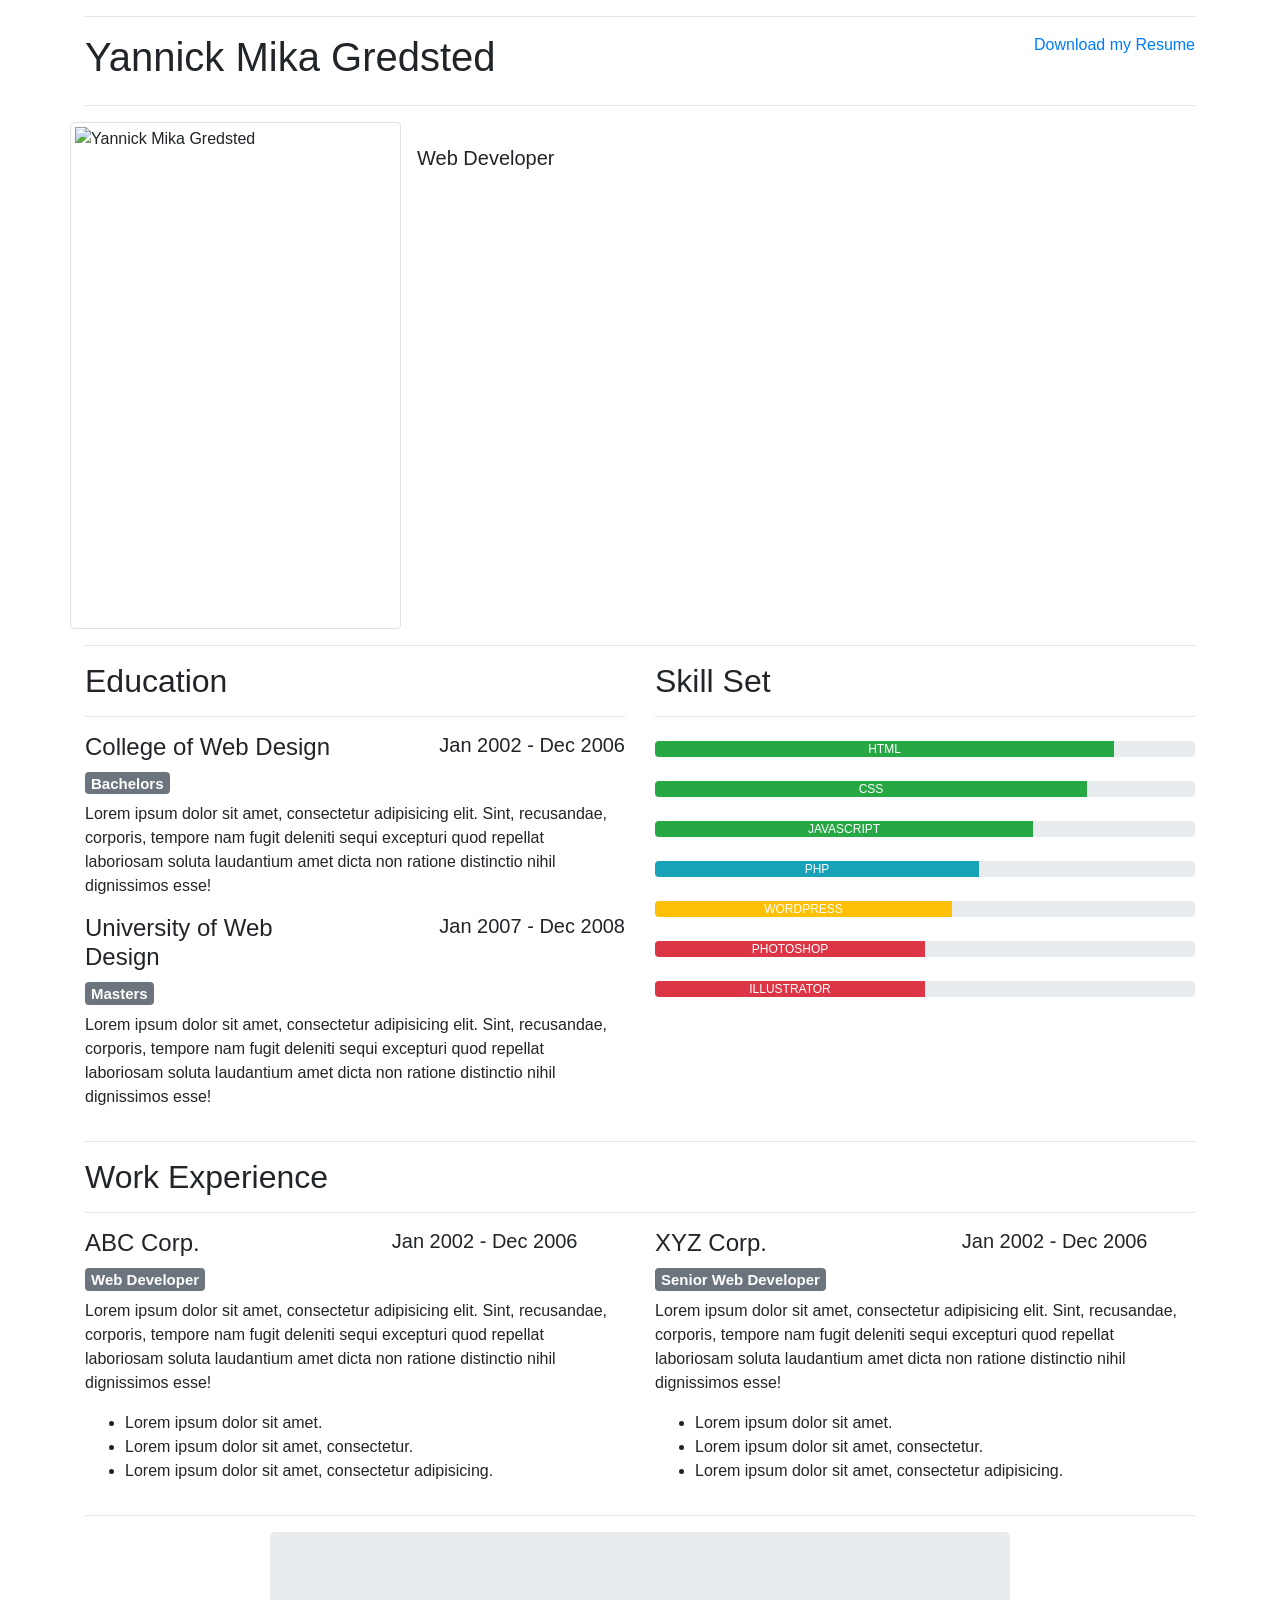
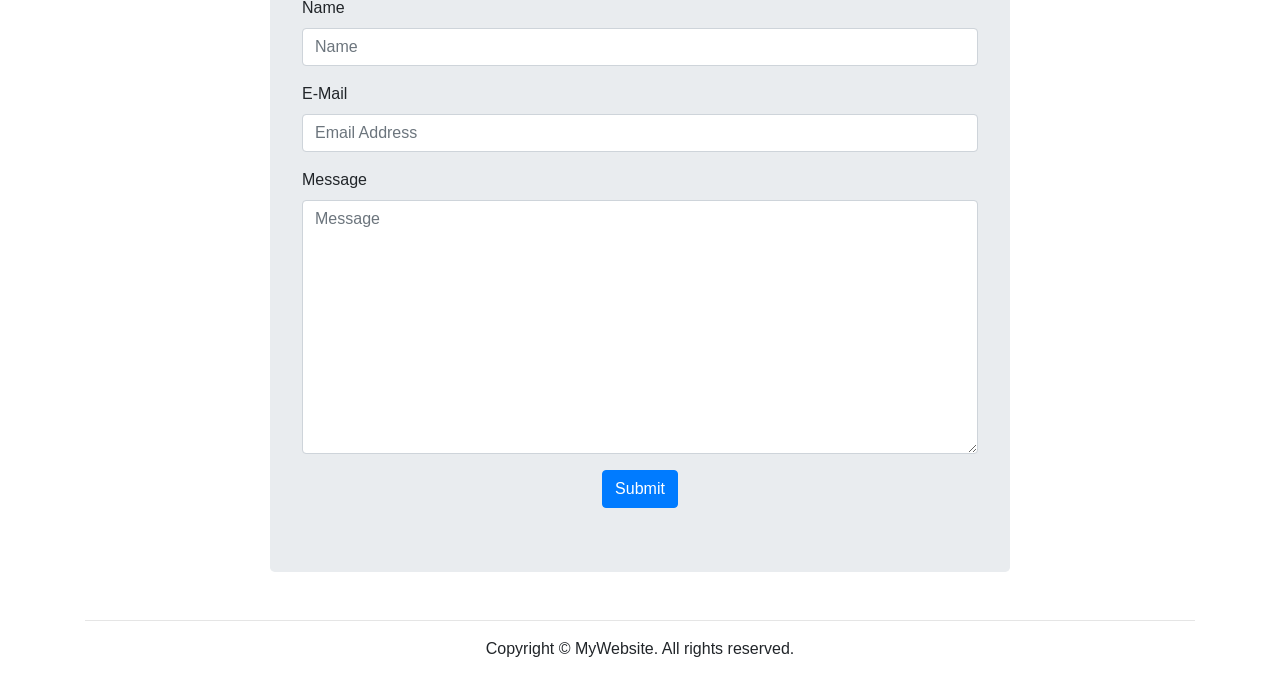
==== Untitled-2.html @ febb3f25 "frist upload" ====
<!DOCTYPE html>
<html lang="en">
  <head>
    <meta charset="utf-8">
    <meta http-equiv="X-UA-Compatible" content="IE=edge">
    <meta name="viewport" content="width=device-width, initial-scale=1">
    <title>Yannick Gredsted CV</title>
    <!-- Bootstrap -->
    <link href="css/bootstrap-4.4.1.css" rel="stylesheet">
  </head>
  <body>
  <div class="container">
      <hr>
      <div class="row">
        <div class="col-6">
          <h1>Yannick Mika Gredsted</h1>
        </div>
        <div class="col-6">
          <p class="text-right"><a href="">Download my Resume</a></p>
        </div>
      </div>
      <hr>
      <div class="row">
        <div class="align-items-md-center"> </div>
        <div class="media"> <img src="Yannick Mika Gredsted (Small).png" alt="Yannick Mika Gredsted" width="331" height="512" class="mr-3 img-thumbnail">
<div class="media-body">
        <div class="media-body">&nbsp;</div>
        <h5 class="mt-0">Web Developer</h5>
            <span style="color: #FFFFFF">Cras sit amet nibh libero, in gravida nulla. Nulla vel metus scelerisque ante sollicitudin. Cras purus odio, vestibulum in vulputate at, tempus viverra turpis. Fusce condimentum nunc ac nisi vulputate fringilla. Donec lacinia congue felis in faucibus.</span></div>
        </div>
</div>
      <hr>
      <div class="row">
        <div class="col-md-6 col-sm-12">
          <h2>Education</h2>
          <hr>
          <div class="row">
            <div class="col-6">
              <h4>College of Web Design</h4>
            </div>
            <div class="col-6">
              <h5 class="text-right"><span aria-hidden="true"></span> Jan 2002 - Dec 2006</h5>
            </div>
          </div>
          <h5><span class="badge badge-secondary">Bachelors</span></h5>
          <p>Lorem ipsum dolor sit amet, consectetur adipisicing elit. Sint, recusandae, corporis, tempore nam fugit deleniti sequi excepturi quod repellat laboriosam soluta laudantium amet dicta non ratione distinctio nihil dignissimos esse!</p>
          <div class="row">
            <div class="col-6">
              <h4>University of Web Design</h4>
            </div>
            <div class="col-6">
              <h5 class="text-right"><span aria-hidden="true"></span> Jan 2007 - Dec 2008</h5>
            </div>
          </div>
          <h5><span class="badge badge-secondary">Masters</span></h5>
          <p>Lorem ipsum dolor sit amet, consectetur adipisicing elit. Sint, recusandae, corporis, tempore nam fugit deleniti sequi excepturi quod repellat laboriosam soluta laudantium amet dicta non ratione distinctio nihil dignissimos esse!</p>
        </div>
        <div class="col-md-6 col-sm-12">
          <h2>Skill Set</h2>
          <hr>
          <div class="progress mt-4">
            <div class="progress-bar bg-success" role="progressbar" aria-valuenow="85" aria-valuemin="0" aria-valuemax="100" style="width: 85%"> HTML</div>
          </div>
          <div class="progress mt-4">
            <div class="progress-bar bg-success" role="progressbar" aria-valuenow="80" aria-valuemin="0" aria-valuemax="100" style="width: 80%"> CSS</div>
          </div>
          <div class="progress mt-4">
            <div class="progress-bar bg-success" role="progressbar" aria-valuenow="70" aria-valuemin="0" aria-valuemax="100" style="width: 70%"> JAVASCRIPT</div>
          </div>
          <div class="progress mt-4">
            <div class="progress-bar bg-info" role="progressbar" aria-valuenow="60" aria-valuemin="0" aria-valuemax="100" style="width: 60%"> PHP</div>
          </div>
          <div class="progress mt-4">
            <div class="progress-bar bg-warning" role="progressbar" aria-valuenow="55" aria-valuemin="0" aria-valuemax="100" style="width: 55%"> WORDPRESS</div>
          </div>
          <div class="progress mt-4">
            <div class="progress-bar bg-danger" role="progressbar" aria-valuenow="50" aria-valuemin="0" aria-valuemax="100" style="width: 50%"> PHOTOSHOP</div>
          </div>
          <div class="progress mt-4">
            <div class="progress-bar bg-danger" role="progressbar" aria-valuenow="50" aria-valuemin="0" aria-valuemax="100" style="width: 50%"> ILLUSTRATOR</div>
          </div>
        </div>
      </div>
      <hr>
      <h2>Work Experience</h2>
      <hr>
      <div class="row">
        <div class="col-md-6 col-sm-12">
          <div class="row">
            <div class="col-5">
              <h4>ABC Corp.</h4>
            </div>
            <div class="col-6">
              <h5 class="text-right"><span aria-hidden="true"></span> Jan 2002 - Dec 2006</h5>
            </div>
          </div>
          <h5><span class="badge badge-secondary">Web Developer</span></h5>
          <p>Lorem ipsum dolor sit amet, consectetur adipisicing elit. Sint, recusandae, corporis, tempore nam fugit deleniti sequi excepturi quod repellat laboriosam soluta laudantium amet dicta non ratione distinctio nihil dignissimos esse!</p>
          <ul>
            <li>Lorem ipsum dolor sit amet.</li>
            <li>Lorem ipsum dolor sit amet, consectetur.</li>
            <li>Lorem ipsum dolor sit amet, consectetur adipisicing.</li>
          </ul>
        </div>
        <div class="col-md-6 col-sm-12">
          <div class="row">
            <div class="col-5">
              <h4>XYZ Corp.</h4>
            </div>
            <div class="col-6">
              <h5 class="text-right"><span aria-hidden="true"></span> Jan 2002 - Dec 2006</h5>
            </div>
          </div>
          <h5><span class="badge badge-secondary">Senior Web Developer</span></h5>
          <p>Lorem ipsum dolor sit amet, consectetur adipisicing elit. Sint, recusandae, corporis, tempore nam fugit deleniti sequi excepturi quod repellat laboriosam soluta laudantium amet dicta non ratione distinctio nihil dignissimos esse!</p>
          <ul>
            <li>Lorem ipsum dolor sit amet.</li>
            <li>Lorem ipsum dolor sit amet, consectetur.</li>
            <li>Lorem ipsum dolor sit amet, consectetur adipisicing.</li>
          </ul>
        </div>
      </div>
<hr>
      <div class="container">
        <div class="row justify-content-center">
          <div class="col-lg-8  col-12 jumbotron">
            <form>
              <div class="form-group">
                <label for="name">Name</label>
                <input type="text" class="form-control" id="name" name="name" placeholder="Name">
              </div>
              <div class="form-group">
                <label for="email">E-Mail</label>
                <input type="email" class="form-control" id="email" name="email" placeholder="Email Address" aria-describedby="emailHelp">
                <span id="emailHelp" class="form-text text-muted" style="display: none;">Please enter a valid e-mail address.</span>
              </div>
              <div class="form-group">
                <label for="message">Message</label>
                <textarea rows="10" cols="100" class="form-control" id="message" name="message" placeholder="Message" aria-describedby="messageHelp"></textarea>
                <span id="messageHelp" class="form-text text-muted" style="display: none;">Please enter a message.</span>
              </div>
              <div class="text-center">
                <button type="submit" class="btn btn-primary">Submit</button>
              </div>
            </form>
          </div>
        </div>
      </div>
      <hr>
      <footer class="text-center">
        <div class="container">
          <div class="row">
            <div class="col-12">
              <p>Copyright © MyWebsite. All rights reserved.</p>
            </div>
          </div>
        </div>
      </footer>
    </div>
    <!-- jQuery (necessary for Bootstrap's JavaScript plugins) -->
    <script src="js/jquery-3.4.1.min.js"></script>
    <!-- Include all compiled plugins (below), or include individual files as needed -->
    <script src="js/popper.min.js"></script>
    <script src="js/bootstrap-4.4.1.js"></script>
  </body>
</html>
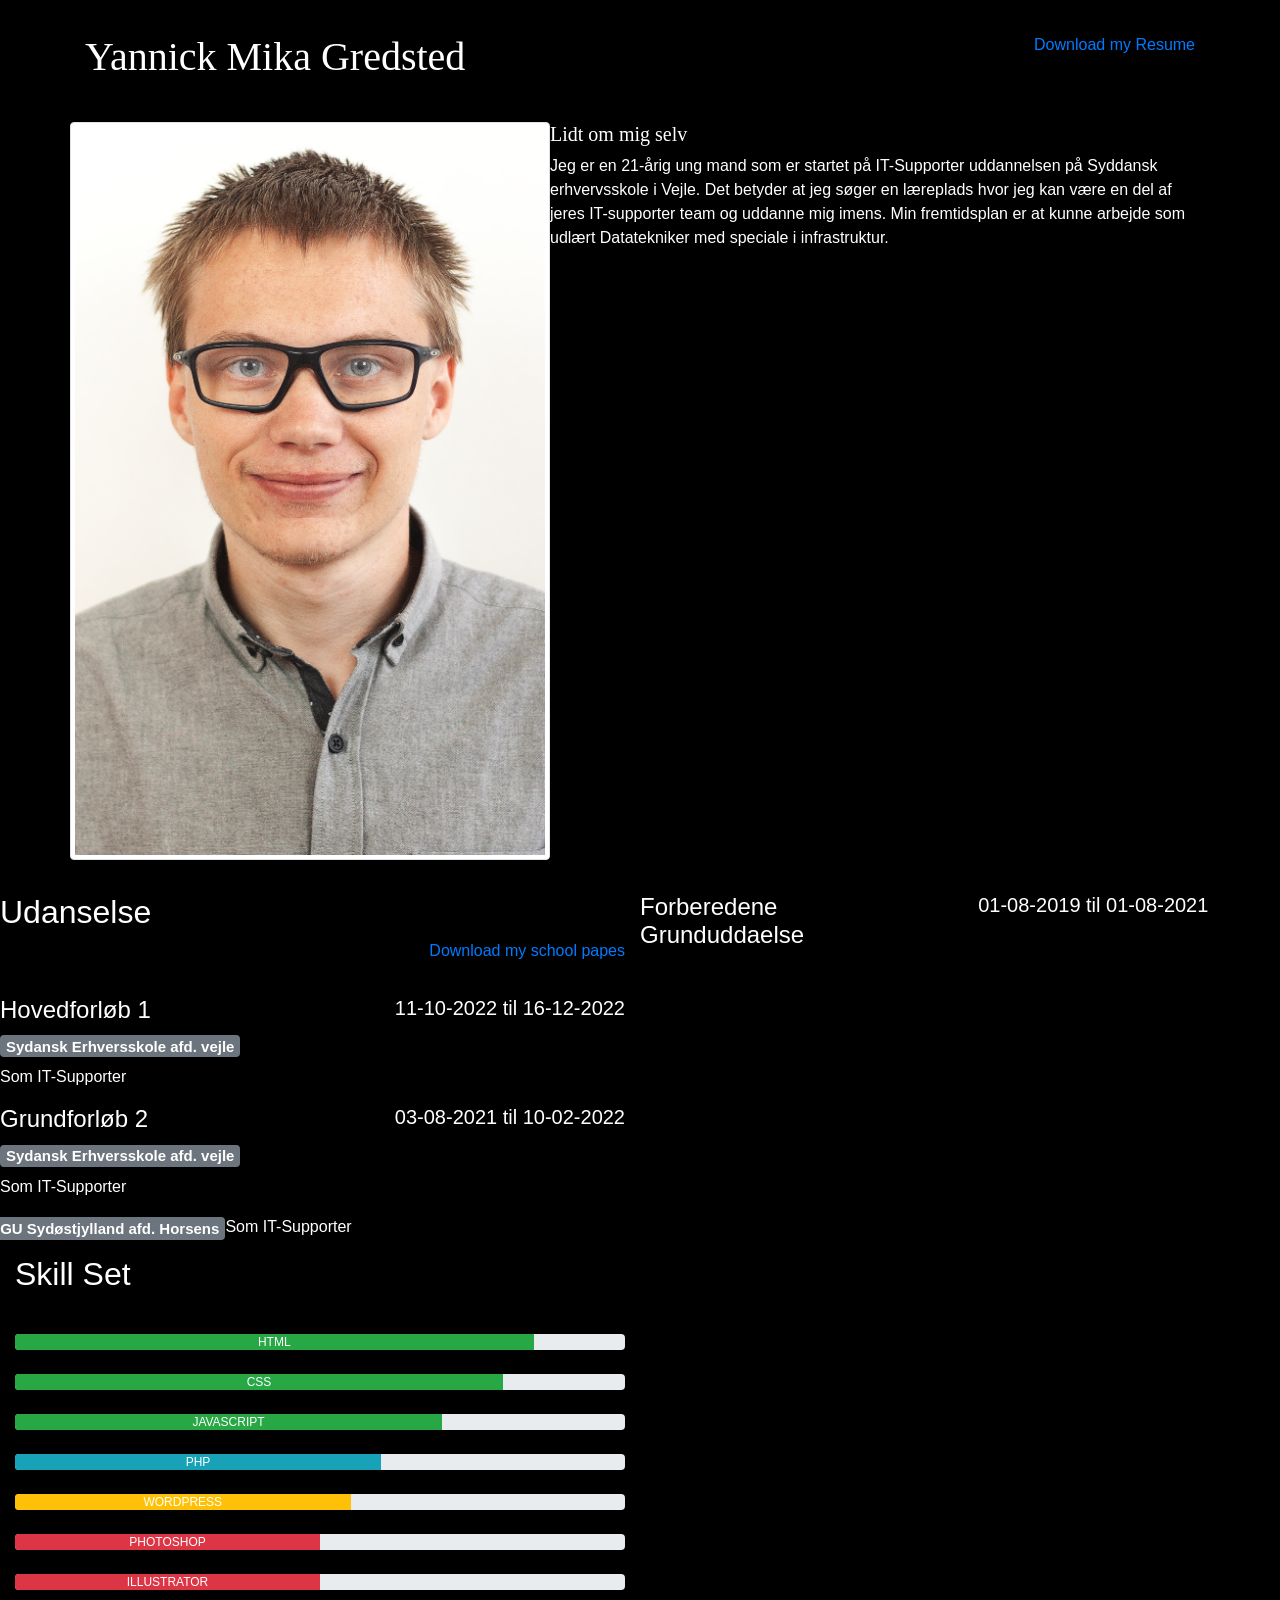
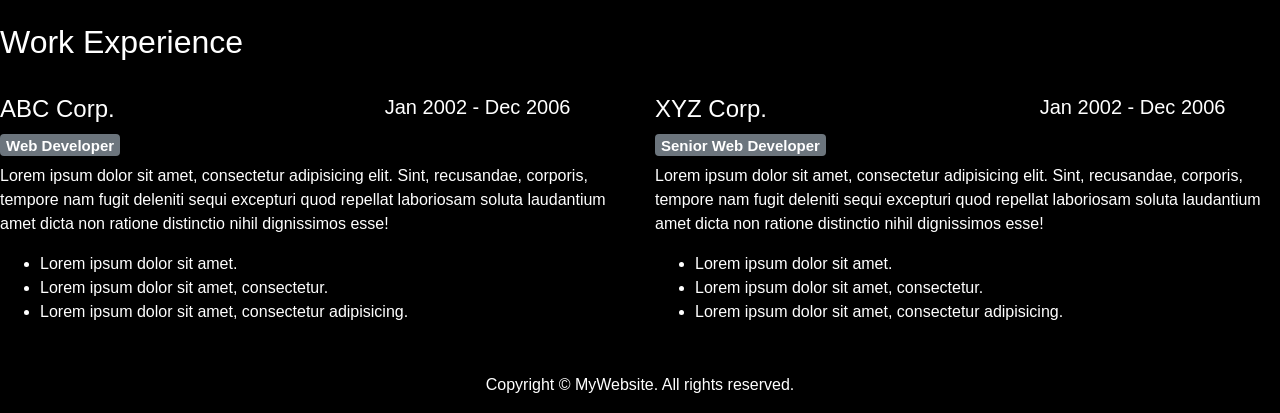
==== commit 6d67a428: "test 05/03/23/21:19" ====
--- a/Untitled-2.html
+++ b/Untitled-2.html
@@ -6,7 +6,12 @@
     <meta name="viewport" content="width=device-width, initial-scale=1">
     <title>Yannick Gredsted CV</title>
     <!-- Bootstrap -->
-    <link href="css/bootstrap-4.4.1.css" rel="stylesheet">
+    <link href="css/bootstrap-4.4.1-.css" rel="stylesheet">
+    <style type="text/css">
+    body,td,th {
+	color: #FFFFFF;
+}
+    </style>
   </head>
   <body>
   <div class="container">
@@ -16,45 +21,60 @@
           <h1>Yannick Mika Gredsted</h1>
         </div>
         <div class="col-6">
-          <p class="text-right"><a href="">Download my Resume</a></p>
+          <p class="text-right"><a href="Fils/">Download my Resume</a></p>
         </div>
       </div>
       <hr>
       <div class="row">
         <div class="align-items-md-center"> </div>
-        <div class="media"> <img src="Yannick Mika Gredsted (Small).png" alt="Yannick Mika Gredsted" width="331" height="512" class="mr-3 img-thumbnail">
-<div class="media-body">
-        <div class="media-body">&nbsp;</div>
-        <h5 class="mt-0">Web Developer</h5>
-            <span style="color: #FFFFFF">Cras sit amet nibh libero, in gravida nulla. Nulla vel metus scelerisque ante sollicitudin. Cras purus odio, vestibulum in vulputate at, tempus viverra turpis. Fusce condimentum nunc ac nisi vulputate fringilla. Donec lacinia congue felis in faucibus.</span></div>
+        <div class="media"> <img src="images/Yannick Mika Gredsted (Small).png" alt="Yannick Mika Gredsted" width="480" height="743" class="img-thumbnail"></div>
+  <div class="media-body">
+      <h5 class="mt-0">Lidt om mig selv</h5>
+      <span style="color: #FFFFFF">Jeg er en 21-årig ung mand som er startet på IT-Supporter uddannelsen på Syddansk erhvervsskole i Vejle. Det betyder at jeg søger en læreplads hvor jeg kan være en del af jeres IT-supporter team og uddanne mig imens. Min fremtidsplan er at kunne arbejde som udlært Datatekniker med speciale i infrastruktur.</span></div>
         </div>
 </div>
       <hr>
-      <div class="row">
-        <div class="col-md-6 col-sm-12">
-          <h2>Education</h2>
+     <div> 
+	  <div class="row">
+        <div class="col-md-6">
+          <h2>Udanselse</h2>
+			<p class="text-right"><a href="Fils/Grundforløbsbevis og FGU Kompetencebevis.pdf">Download my school papes</a></p>
           <hr>
           <div class="row">
             <div class="col-6">
-              <h4>College of Web Design</h4>
+              <h4>Hovedforløb 1 </h4>
             </div>
             <div class="col-6">
-              <h5 class="text-right"><span aria-hidden="true"></span> Jan 2002 - Dec 2006</h5>
+              <h5 class="text-right"><span aria-hidden="true">11-10-2022 til 16-12-2022</span> </h5>
             </div>
           </div>
-          <h5><span class="badge badge-secondary">Bachelors</span></h5>
-          <p>Lorem ipsum dolor sit amet, consectetur adipisicing elit. Sint, recusandae, corporis, tempore nam fugit deleniti sequi excepturi quod repellat laboriosam soluta laudantium amet dicta non ratione distinctio nihil dignissimos esse!</p>
+          <h5><span class="badge badge-secondary">Sydansk Erhversskole afd. vejle</span></h5>
+          <p>Som IT-Supporter</p>
           <div class="row">
             <div class="col-6">
-              <h4>University of Web Design</h4>
+              <h4>Grundforløb 2</h4>
             </div>
             <div class="col-6">
-              <h5 class="text-right"><span aria-hidden="true"></span> Jan 2007 - Dec 2008</h5>
+              <h5 class="text-right"><span aria-hidden="true">03-08-2021 til 10-02-2022</span> </h5>
             </div>
           </div>
-          <h5><span class="badge badge-secondary">Masters</span></h5>
-          <p>Lorem ipsum dolor sit amet, consectetur adipisicing elit. Sint, recusandae, corporis, tempore nam fugit deleniti sequi excepturi quod repellat laboriosam soluta laudantium amet dicta non ratione distinctio nihil dignissimos esse!</p>
-        </div>
+          <h5><span class="badge badge-secondary">Sydansk Erhversskole afd. vejle</span></h5>
+          <p>Som IT-Supporter</p>
+		  </div>
+		  
+		  <div class="row">
+            <div class="col-6">
+              <h4>Forberedene Grunduddaelse</h4>
+            </div>
+            <div class="col-6">
+              <h5 class="text-right"><span aria-hidden="true"></span> 01-08-2019 til 01-08-2021</h5>
+            </div>
+          </div>
+          <h5><span class="badge badge-secondary">FGU Sydøstjylland afd. Horsens</span></h5>
+          <p>Som IT-Supporter</p>
+		 </div>	 
+		</div>
+	<div>	   
         <div class="col-md-6 col-sm-12">
           <h2>Skill Set</h2>
           <hr>
@@ -80,7 +100,7 @@
             <div class="progress-bar bg-danger" role="progressbar" aria-valuenow="50" aria-valuemin="0" aria-valuemax="100" style="width: 50%"> ILLUSTRATOR</div>
           </div>
         </div>
-      </div>
+	  </div>	
       <hr>
       <h2>Work Experience</h2>
       <hr>
@@ -121,34 +141,8 @@
         </div>
       </div>
 <hr>
-      <div class="container">
-        <div class="row justify-content-center">
-          <div class="col-lg-8  col-12 jumbotron">
-            <form>
-              <div class="form-group">
-                <label for="name">Name</label>
-                <input type="text" class="form-control" id="name" name="name" placeholder="Name">
-              </div>
-              <div class="form-group">
-                <label for="email">E-Mail</label>
-                <input type="email" class="form-control" id="email" name="email" placeholder="Email Address" aria-describedby="emailHelp">
-                <span id="emailHelp" class="form-text text-muted" style="display: none;">Please enter a valid e-mail address.</span>
-              </div>
-              <div class="form-group">
-                <label for="message">Message</label>
-                <textarea rows="10" cols="100" class="form-control" id="message" name="message" placeholder="Message" aria-describedby="messageHelp"></textarea>
-                <span id="messageHelp" class="form-text text-muted" style="display: none;">Please enter a message.</span>
-              </div>
-              <div class="text-center">
-                <button type="submit" class="btn btn-primary">Submit</button>
-              </div>
-            </form>
-          </div>
-        </div>
-      </div>
-      <hr>
-      <footer class="text-center">
-        <div class="container">
+<footer class="text-center">
+    <div class="container">
           <div class="row">
             <div class="col-12">
               <p>Copyright © MyWebsite. All rights reserved.</p>
@@ -156,7 +150,6 @@
           </div>
         </div>
       </footer>
-    </div>
     <!-- jQuery (necessary for Bootstrap's JavaScript plugins) -->
     <script src="js/jquery-3.4.1.min.js"></script>
     <!-- Include all compiled plugins (below), or include individual files as needed -->
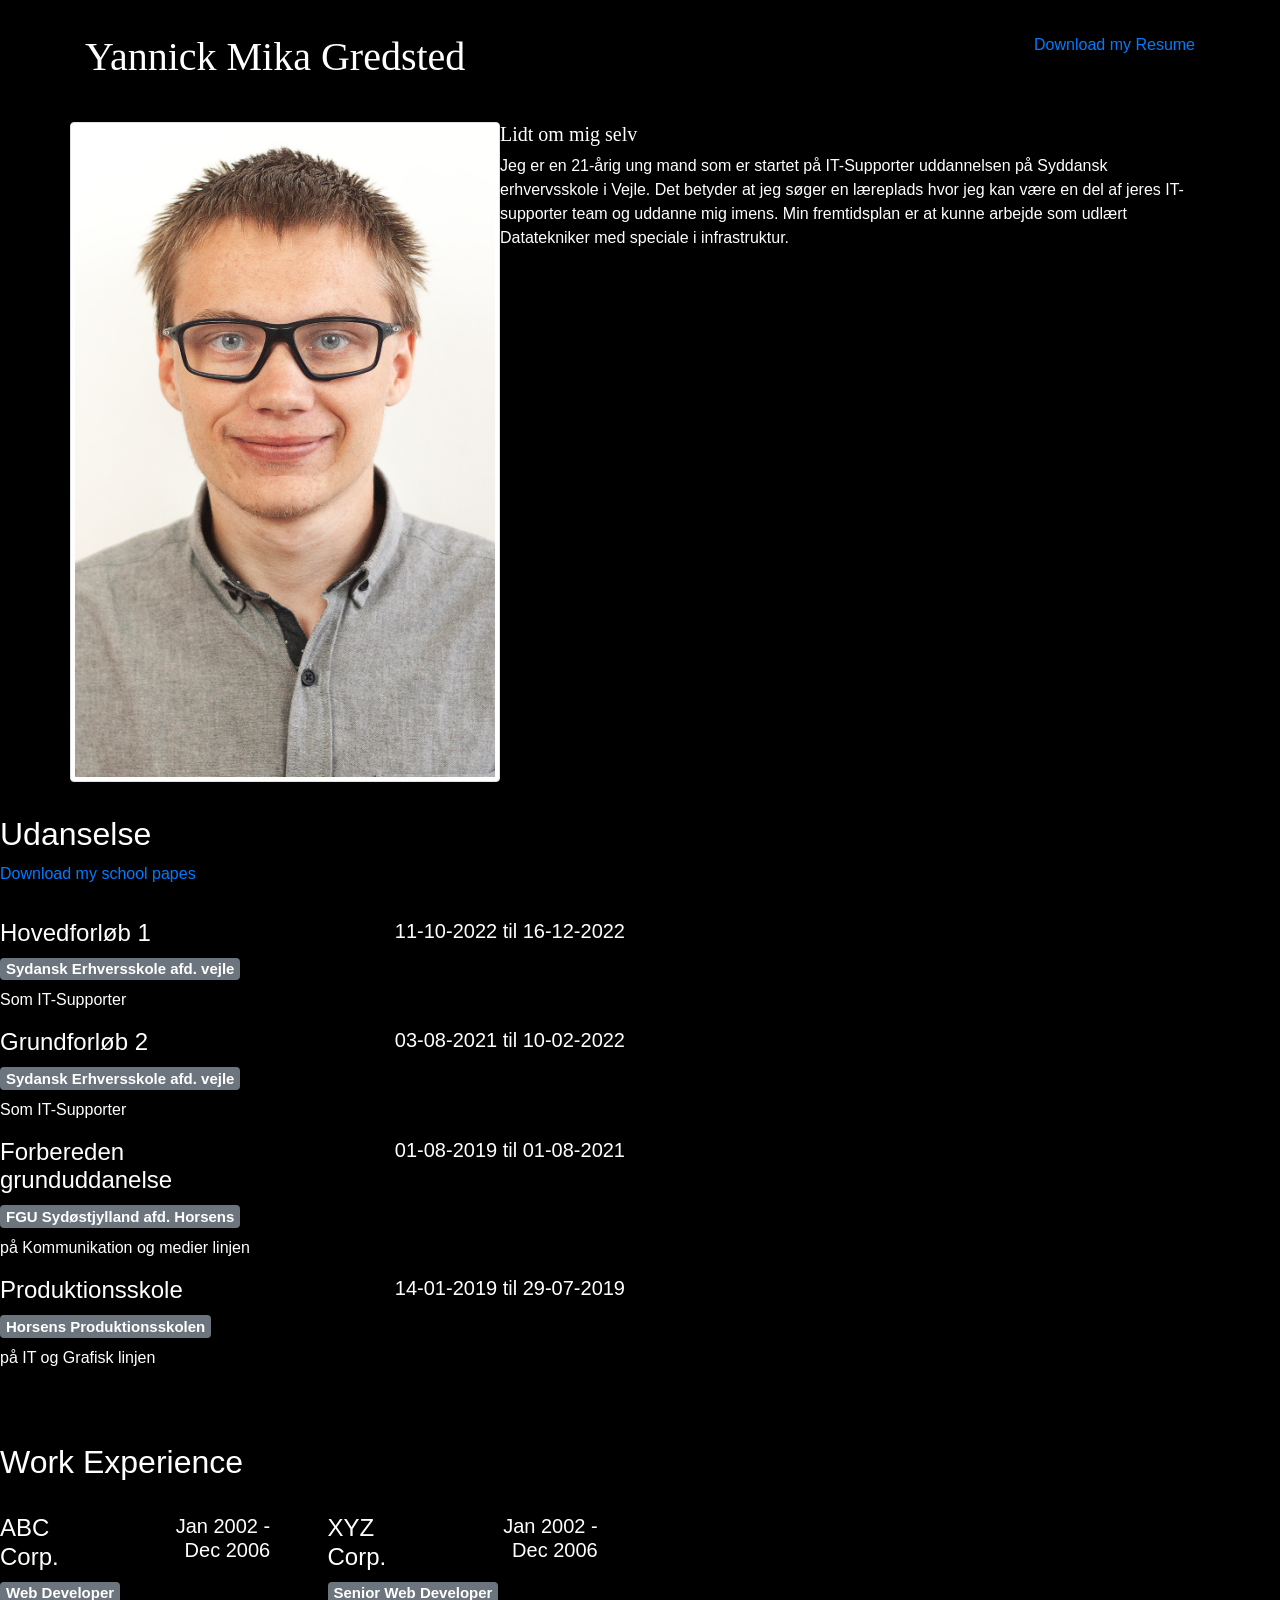
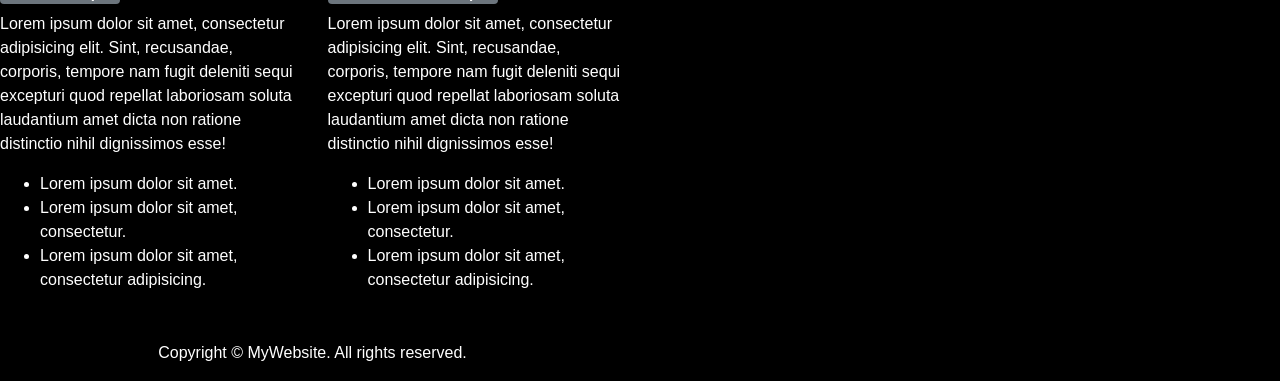
==== commit 776fc8ab: "draft 22.14 05/03/23" ====
--- a/Untitled-2.html
+++ b/Untitled-2.html
@@ -27,18 +27,17 @@
       <hr>
       <div class="row">
         <div class="align-items-md-center"> </div>
-        <div class="media"> <img src="images/Yannick Mika Gredsted (Small).png" alt="Yannick Mika Gredsted" width="480" height="743" class="img-thumbnail"></div>
+        <div class="media"> <a href="images/Yannick Mika Gredsted (Small).png" target="_self"><img src="images/Yannick Mika Gredsted (Small).png" alt="Yannick Mika Gredsted" width="430" height="669" class="media img-fluid img-thumbnail" title="Yannick Mika Gredsted"></a></div>
   <div class="media-body">
       <h5 class="mt-0">Lidt om mig selv</h5>
       <span style="color: #FFFFFF">Jeg er en 21-årig ung mand som er startet på IT-Supporter uddannelsen på Syddansk erhvervsskole i Vejle. Det betyder at jeg søger en læreplads hvor jeg kan være en del af jeres IT-supporter team og uddanne mig imens. Min fremtidsplan er at kunne arbejde som udlært Datatekniker med speciale i infrastruktur.</span></div>
         </div>
 </div>
-      <hr>
-     <div> 
+      <hr> 
 	  <div class="row">
-        <div class="col-md-6">
+        <div class="col-md-6 col-sm-12">
           <h2>Udanselse</h2>
-			<p class="text-right"><a href="Fils/Grundforløbsbevis og FGU Kompetencebevis.pdf">Download my school papes</a></p>
+			<p class="text-left"><a href="Fils/Grundforløbsbevis og FGU Kompetencebevis.pdf">Download my school papes</a></p>
           <hr>
           <div class="row">
             <div class="col-6">
@@ -60,47 +59,29 @@
           </div>
           <h5><span class="badge badge-secondary">Sydansk Erhversskole afd. vejle</span></h5>
           <p>Som IT-Supporter</p>
-		  </div>
-		  
-		  <div class="row">
+			<div class="row">
             <div class="col-6">
-              <h4>Forberedene Grunduddaelse</h4>
+              <h4>Forbereden grunduddanelse</h4>
             </div>
             <div class="col-6">
-              <h5 class="text-right"><span aria-hidden="true"></span> 01-08-2019 til 01-08-2021</h5>
+              <h5 class="text-right"><span aria-hidden="true">01-08-2019 til 01-08-2021</span> </h5>
             </div>
           </div>
           <h5><span class="badge badge-secondary">FGU Sydøstjylland afd. Horsens</span></h5>
-          <p>Som IT-Supporter</p>
-		 </div>	 
-		</div>
-	<div>	   
-        <div class="col-md-6 col-sm-12">
-          <h2>Skill Set</h2>
-          <hr>
-          <div class="progress mt-4">
-            <div class="progress-bar bg-success" role="progressbar" aria-valuenow="85" aria-valuemin="0" aria-valuemax="100" style="width: 85%"> HTML</div>
+          <p>på Kommunikation og medier linjen&nbsp; &nbsp; &nbsp; &nbsp;</p>
+ 		  <div class="row">
+            <div class="col-6">
+              <h4>Produktionsskole</h4>
+            </div>
+            <div class="col-6">
+              <h5 class="text-right"><span aria-hidden="true">14-01-2019 til 29-07-2019</span> </h5>
+            </div>
           </div>
-          <div class="progress mt-4">
-            <div class="progress-bar bg-success" role="progressbar" aria-valuenow="80" aria-valuemin="0" aria-valuemax="100" style="width: 80%"> CSS</div>
-          </div>
-          <div class="progress mt-4">
-            <div class="progress-bar bg-success" role="progressbar" aria-valuenow="70" aria-valuemin="0" aria-valuemax="100" style="width: 70%"> JAVASCRIPT</div>
-          </div>
-          <div class="progress mt-4">
-            <div class="progress-bar bg-info" role="progressbar" aria-valuenow="60" aria-valuemin="0" aria-valuemax="100" style="width: 60%"> PHP</div>
-          </div>
-          <div class="progress mt-4">
-            <div class="progress-bar bg-warning" role="progressbar" aria-valuenow="55" aria-valuemin="0" aria-valuemax="100" style="width: 55%"> WORDPRESS</div>
-          </div>
-          <div class="progress mt-4">
-            <div class="progress-bar bg-danger" role="progressbar" aria-valuenow="50" aria-valuemin="0" aria-valuemax="100" style="width: 50%"> PHOTOSHOP</div>
-          </div>
-          <div class="progress mt-4">
-            <div class="progress-bar bg-danger" role="progressbar" aria-valuenow="50" aria-valuemin="0" aria-valuemax="100" style="width: 50%"> ILLUSTRATOR</div>
-          </div>
-        </div>
-	  </div>	
+          <h5><span class="badge badge-secondary">Horsens Produktionsskolen</span></h5>
+          <p>på IT og Grafisk linjen&nbsp; &nbsp; &nbsp; &nbsp;</p><br>
+ <div class="col-6">
+             
+		  </div>
       <hr>
       <h2>Work Experience</h2>
       <hr>
